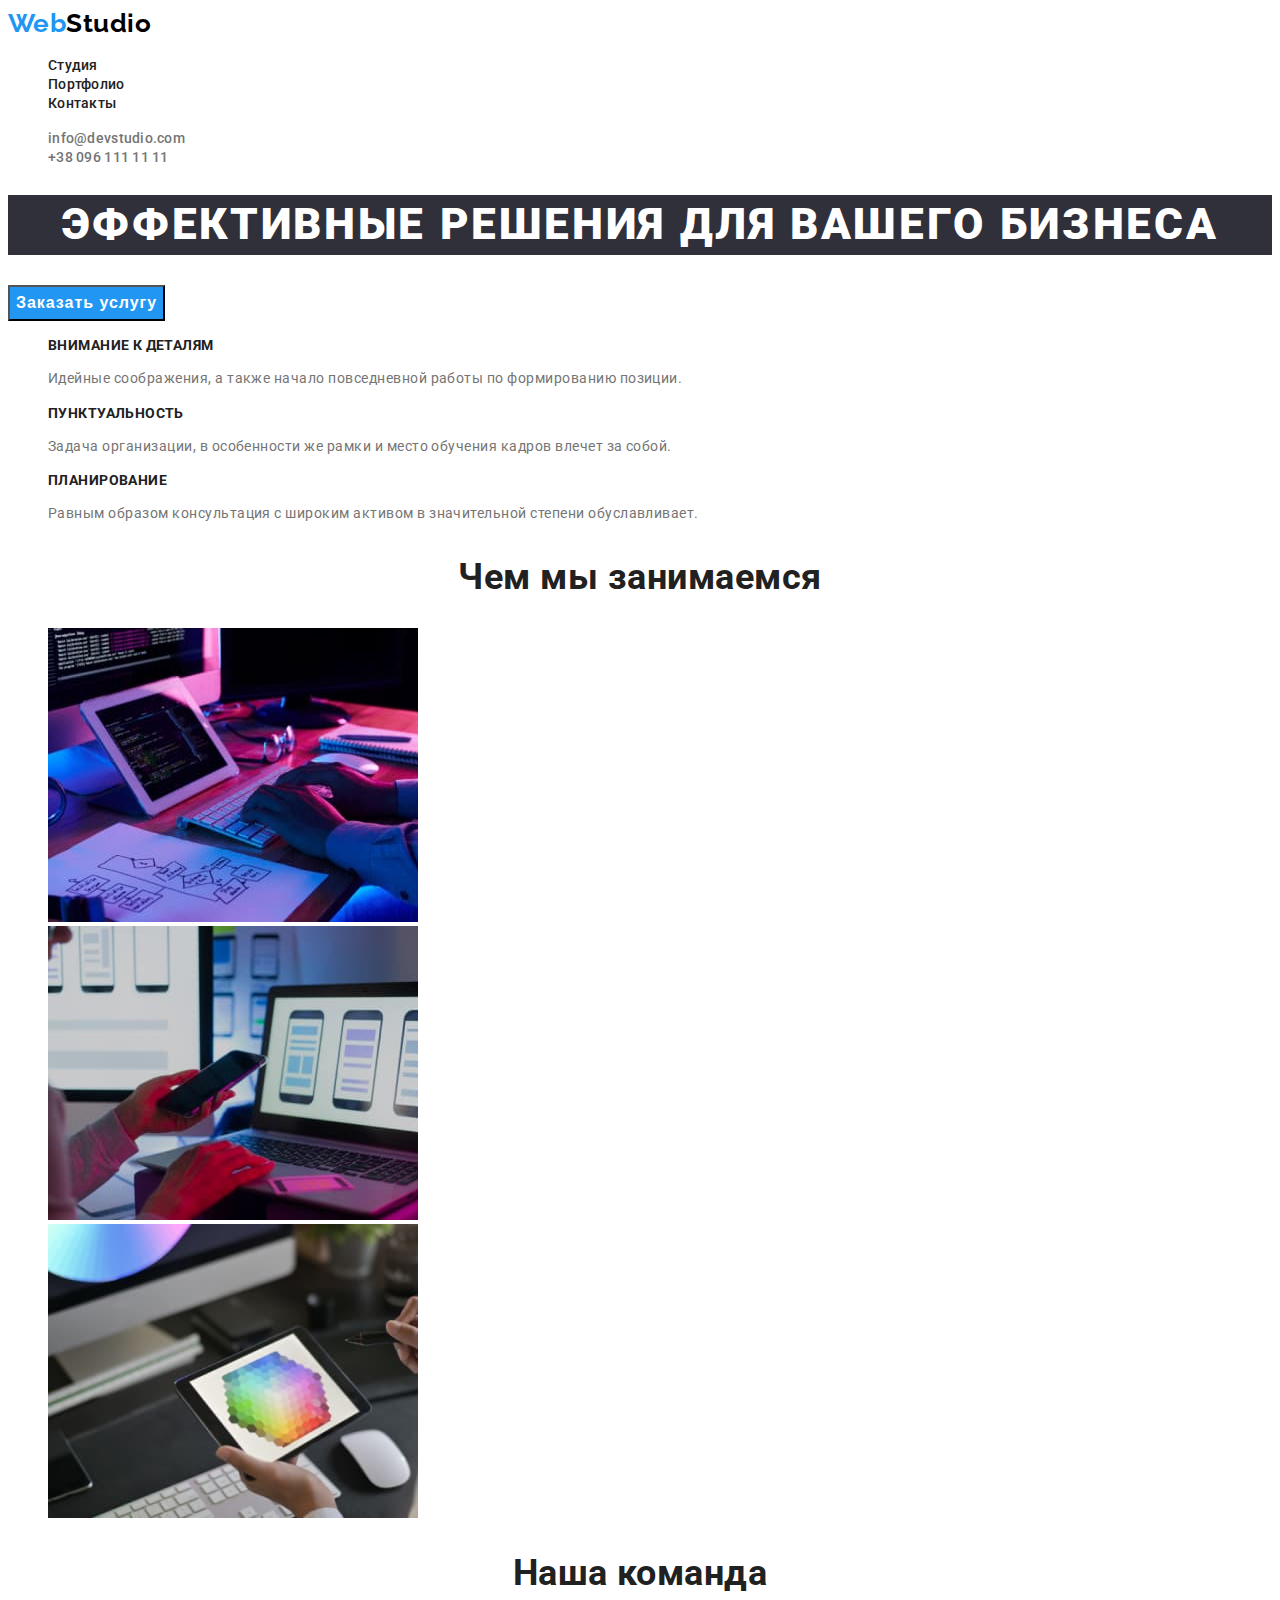
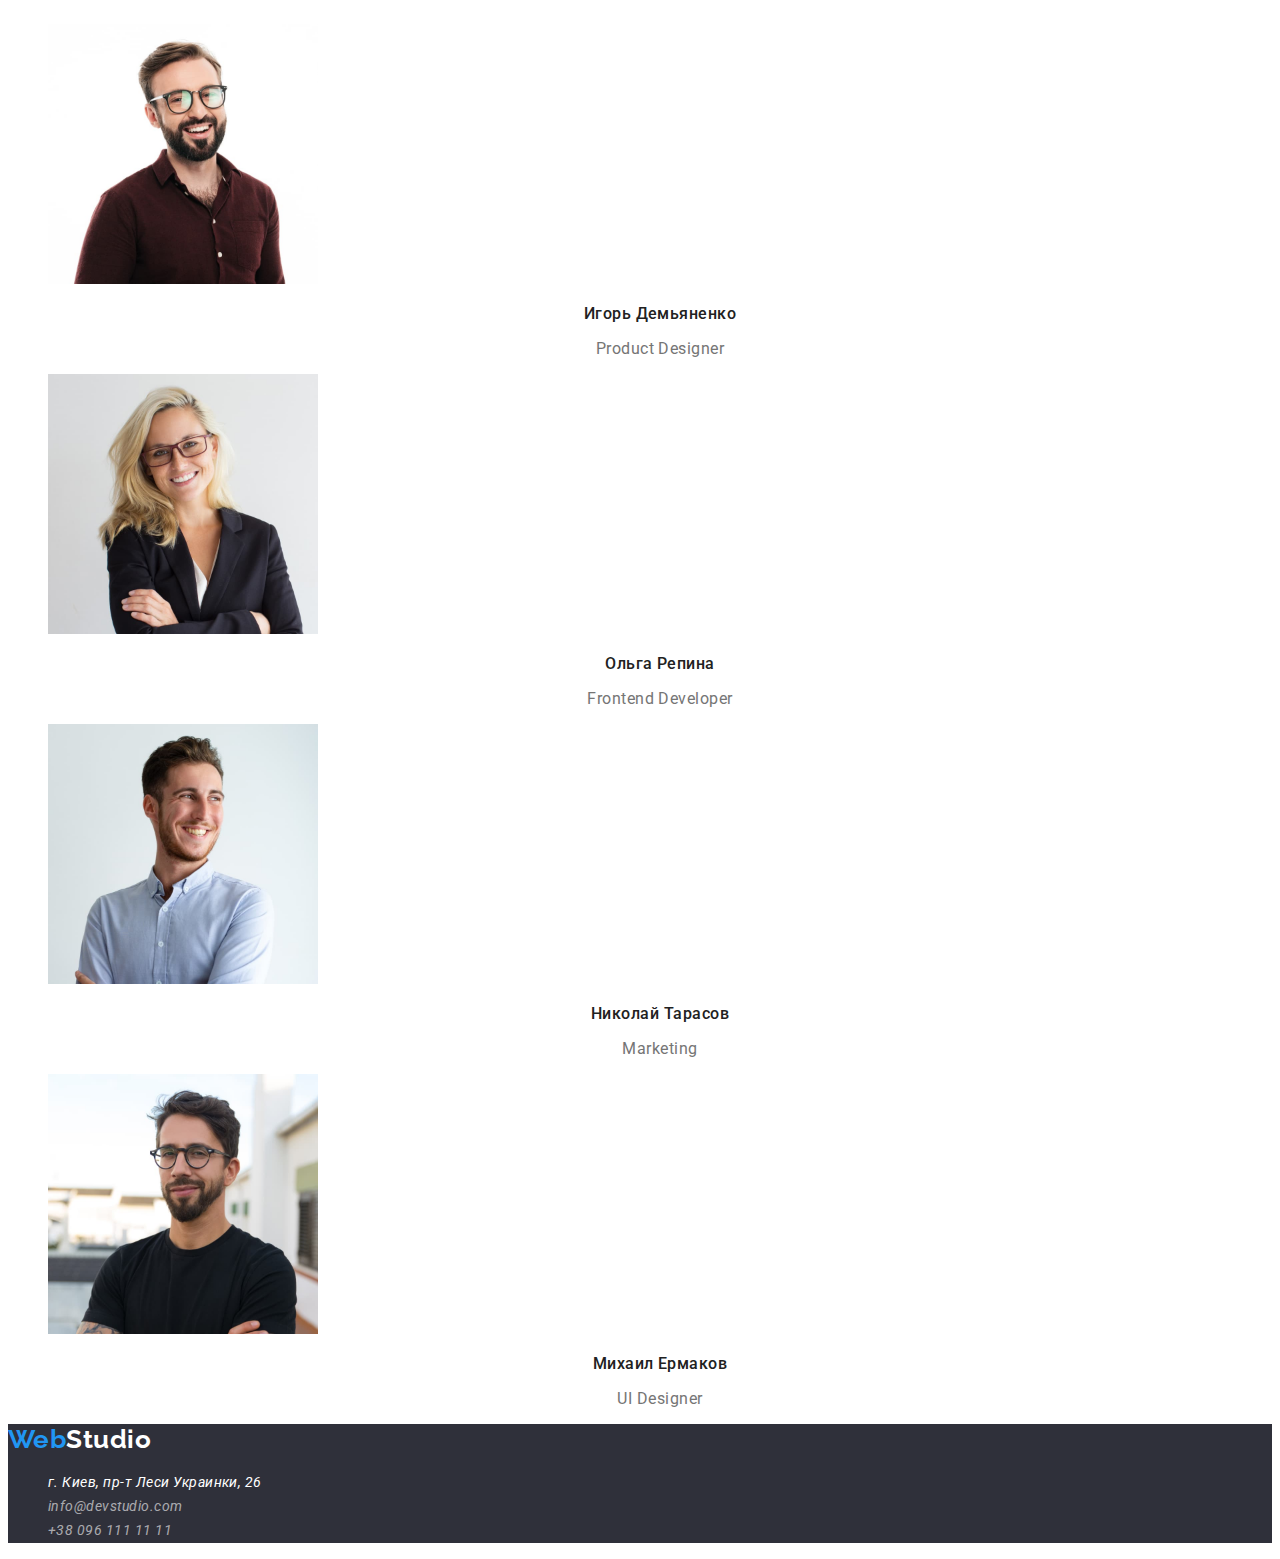
==== index.html @ e4e3c655 "добавляет страницу портфолио и css" ====
<!DOCTYPE html>
<html lang="ru">
  <head>
    <meta charset="UTF-8" />
    <meta http-equiv="X-UA-Compatible" content="IE=edge" />
    <meta name="viewport" content="width=device-width, initial-scale=1.0" />
    <title>Document</title>
    <link rel="preconnect" href="https://fonts.googleapis.com" />
    <link rel="preconnect" href="https://fonts.gstatic.com" crossorigin />
    <link
      href="https://fonts.googleapis.com/css2?family=Raleway:wght@700&family=Roboto:wght@400;500;700;900&display=swap"
      rel="stylesheet"
    />
    <link rel="stylesheet" href="./css/style.css" />
  </head>

  <body>
    <header>
      <div class="container">
        <a class="link logo" href="./index.html"
          >Web<span class="logo-color-black">Studio</span>
        </a>
        <nav class="nav">
          <ul class="links">
            <li class="list">
              <a class="header-link link" href="./index.html">Студия</a>
            </li>
            <li class="list">
              <a class="header-link link" href="./portfolio.html">Портфолио</a>
            </li>
            <li class="list">
              <a class="header-link link" href="#">Контакты</a>
            </li>
          </ul>
        </nav>
        <ul class="contacts">
          <li class="list">
            <a class="link link-contacts" href="mailto:info@devstudio.com">info@devstudio.com</a>
          </li>
          <li class="list">
            <a class="link link-contacts" href="tel:+380961111111">+38 096 111 11 11</a>
          </li>
        </ul>
      </div>
    </header>
    <main>
      <section class="hero">
        <div>
          <h1 class="hero-title">Эффективные решения для вашего бизнеса</h1>
          <button type="button" class="hero-btn">Заказать услугу</button>
        </div>
        <h2 class="hidden-title">Преимущества</h2>
        <div class="container">
          <ul class="hero-list">
            <li class="list hero-item">
              <h3 class="benefits-title">Внимание к деталям</h3>
              <p class="benefits-text">
                Идейные соображения, а также начало повседневной работы по
                формированию позиции.
              </p>
            </li>
            <li class="list hero-item">
              <h3 class="benefits-title">Пунктуальность</h3>
              <p class="benefits-text">
                Задача организации, в особенности же рамки и место обучения
                кадров влечет за собой.
              </p>
            </li>
            <li class="list hero-item">
              <h3 class="benefits-title">Планирование</h3>
              <p class="benefits-text">
                Равным образом консультация с широким активом в значительной
                степени обуславливает.
              </p>
            </li>
          </ul>
        </div>
      </section>
      <section class="business">
        <h2 class="business-title title">Чем мы занимаемся</h2>
        <ul>
          <li  class="list">
            <img
              src="./images/box-1.jpg"
              alt="Печатает на клавиатуре"
              width="370"
              height="294"
            />
          </li>
          <li  class="list">
            <img
              src="./images/box-2.jpg"
              alt="Макеты мобильных версий"
              width="370"
              height="294"
            />
          </li>
          <li  class="list">
            <img
              src="./images/box-3.jpg"
              alt="Подбор цвета"
              width="370"
              height="294"
            />
          </li>
        </ul>
      </section>
      <section class="team">
        <h2 class="team-title title">Наша команда</h2>
        <div class="container">
          <ul>
            <li class="cart list">
              <img
                class="cart-img"
                src="./images/member-1.jpg"
                alt="член команды 1"
                width="270"
                height="260"
              />
              <div class="cart-info">
                <h3 class="cart-title">Игорь Демьяненко</h3>
                <p lang="en" class="cart-text">Product Designer</p>
              </div>
            </li>
            <li class="cart list">
              <img
                class="cart-img"
                src="./images/member-2.jpg"
                alt="член команды 2"
                width="270"
                height="260"
              />
              <div class="cart-info">
                <h3 class="cart-title">Ольга Репина</h3>
                <p lang="en" class="cart-text">Frontend Developer</p>
              </div>
            </li>
            <li class="cart list">
              <img
                class="cart-img"
                src="./images/member-3.jpg"
                alt="член команды 3"
                width="270"
                height="260"
              />
              <div class="cart-info">
                <h3 class="cart-title">Николай Тарасов</h3>
                <p lang="en" class="cart-text">Marketing</p>
              </div>
            </li>
            <li class="cart list">
              <img
                class="cart-img"
                src="./images/member-4.jpg"
                alt="член команды 4"
                width="270"
                height="260"
              />
              <div class="cart-info">
                <h3 class="cart-title">Михаил Ермаков</h3>
                <p lang="en" class="cart-text">UI Designer</p>
              </div>
            </li>
          </ul>
        </div>
      </section>
    </main>
    <footer class="footer">
      <div class="container">
        <div>
          <a class="link logo" href="./index.html"
            >Web<span class="logo-color-white">Studio</span></a
          >
          <address>
            <ul>
              <li  class="list">
                <a class="link link-address" href="">г. Киев, пр-т Леси Украинки, 26</a>
              </li>
              <li  class="list">
                <a class="link link-footer-contacts" href="mailto:info@devstudio.com"
                  >info@devstudio.com</a
                >
              </li>
              <li  class="list">
                <a class="link link-footer-contacts" href="tel:+380961111111">+38 096 111 11 11</a>
              </li>
            </ul>
          </address>
        </div>
      </div>
    </footer>
  </body>
</html>
---- css/style.css ----
:root {
  --title-color: #212121;
  --text-color: #757575;
  --accent-color: #2196f3;
}

body {
  font-family: "Roboto", sans-serif;
  letter-spacing: 0.03em;
}

.link {
  text-decoration: none;
}

.list {
  list-style: none;
}

.hidden-title {
  display: none;
}

.logo {
  font-family: "Raleway", sans-serif;
  font-weight: 700;
  font-size: 26px;
  line-height: 1.19;
  color: var(--accent-color);
}

.logo-color-black {
  color: #000000;
}

.header-link {
  font-weight: 500;
  font-size: 14px;
  line-height: 1.14;
  letter-spacing: 0.02em;
  color: #212121;
}
.header-link:hover,
.header-link:focus {
  color: var(--accent-color);
}

.link-contacts {
  font-weight: 500;
  font-size: 14px;
  line-height: 1.14;
  letter-spacing: 0.02em;
  color: #757575;
}
.link-contacts:hover,
.link-contacts:focus {
  color: var(--accent-color);
}

.hero-title {
  font-weight: 900;
  font-size: 44px;
  line-height: 1.36;
  text-align: center;
  letter-spacing: 0.06em;
  text-transform: uppercase;
  color: #ffffff;
  background-color: #2f303a;
}

.hero-btn {
  font-weight: 700;
  font-size: 16px;
  line-height: 1.87;
  display: flex;
  align-items: center;
  text-align: center;
  letter-spacing: 0.06em;
  color: #ffffff;
  background-color: var(--accent-color);
}

.benefits-title {
  font-weight: 700;
  font-size: 14px;
  line-height: 16px;
  letter-spacing: 0.03em;
  text-transform: uppercase;

  color: #212121;
}

.benefits-text {
  font-weight: 400;
  font-size: 14px;
  line-height: 1.71;
  color: var(--text-color);
}

.title {
  font-weight: 700;
  font-size: 36px;
  line-height: 1.17;
  text-align: center;
  color: var(--title-color);
}

.cart-title {
  font-weight: 500;
  font-size: 16px;
  line-height: 1.19;
  text-align: center;
  color: var(--title-color);
}

.cart-text {
  font-weight: 400;
  font-size: 16px;
  line-height: 1.19;
  text-align: center;
  color: var(--text-color);
}

/*portfolio*/
.portfolio-btn {
  font-weight: 500;
  font-size: 16px;
  line-height: 1.62;
  text-align: center;
  color: --title-color
  background: #f5f4fa;
  border-radius: 4px;
}

.portfolio-title {
  font-weight: 700;
  font-size: 18px;
  line-height: 2;
  letter-spacing: 0.06em;
  color: var(--title-color);
}

.portfolio-text {
  font-weight: 400;
  font-size: 16px;
  line-height: 1.87;
  color: var(--text-color);
}

/*footer*/


.footer {
  background-color: #2f303a;
}

.logo-color-white {
  color: #ffffff;
}


.link-address {
  font-size: 14px;
  line-height: 1.71;
  color: #ffffff;
}

.link-footer-contacts {
  font-size: 14px;
  line-height: 1.71;
  color: rgba(255, 255, 255, 0.6);
}
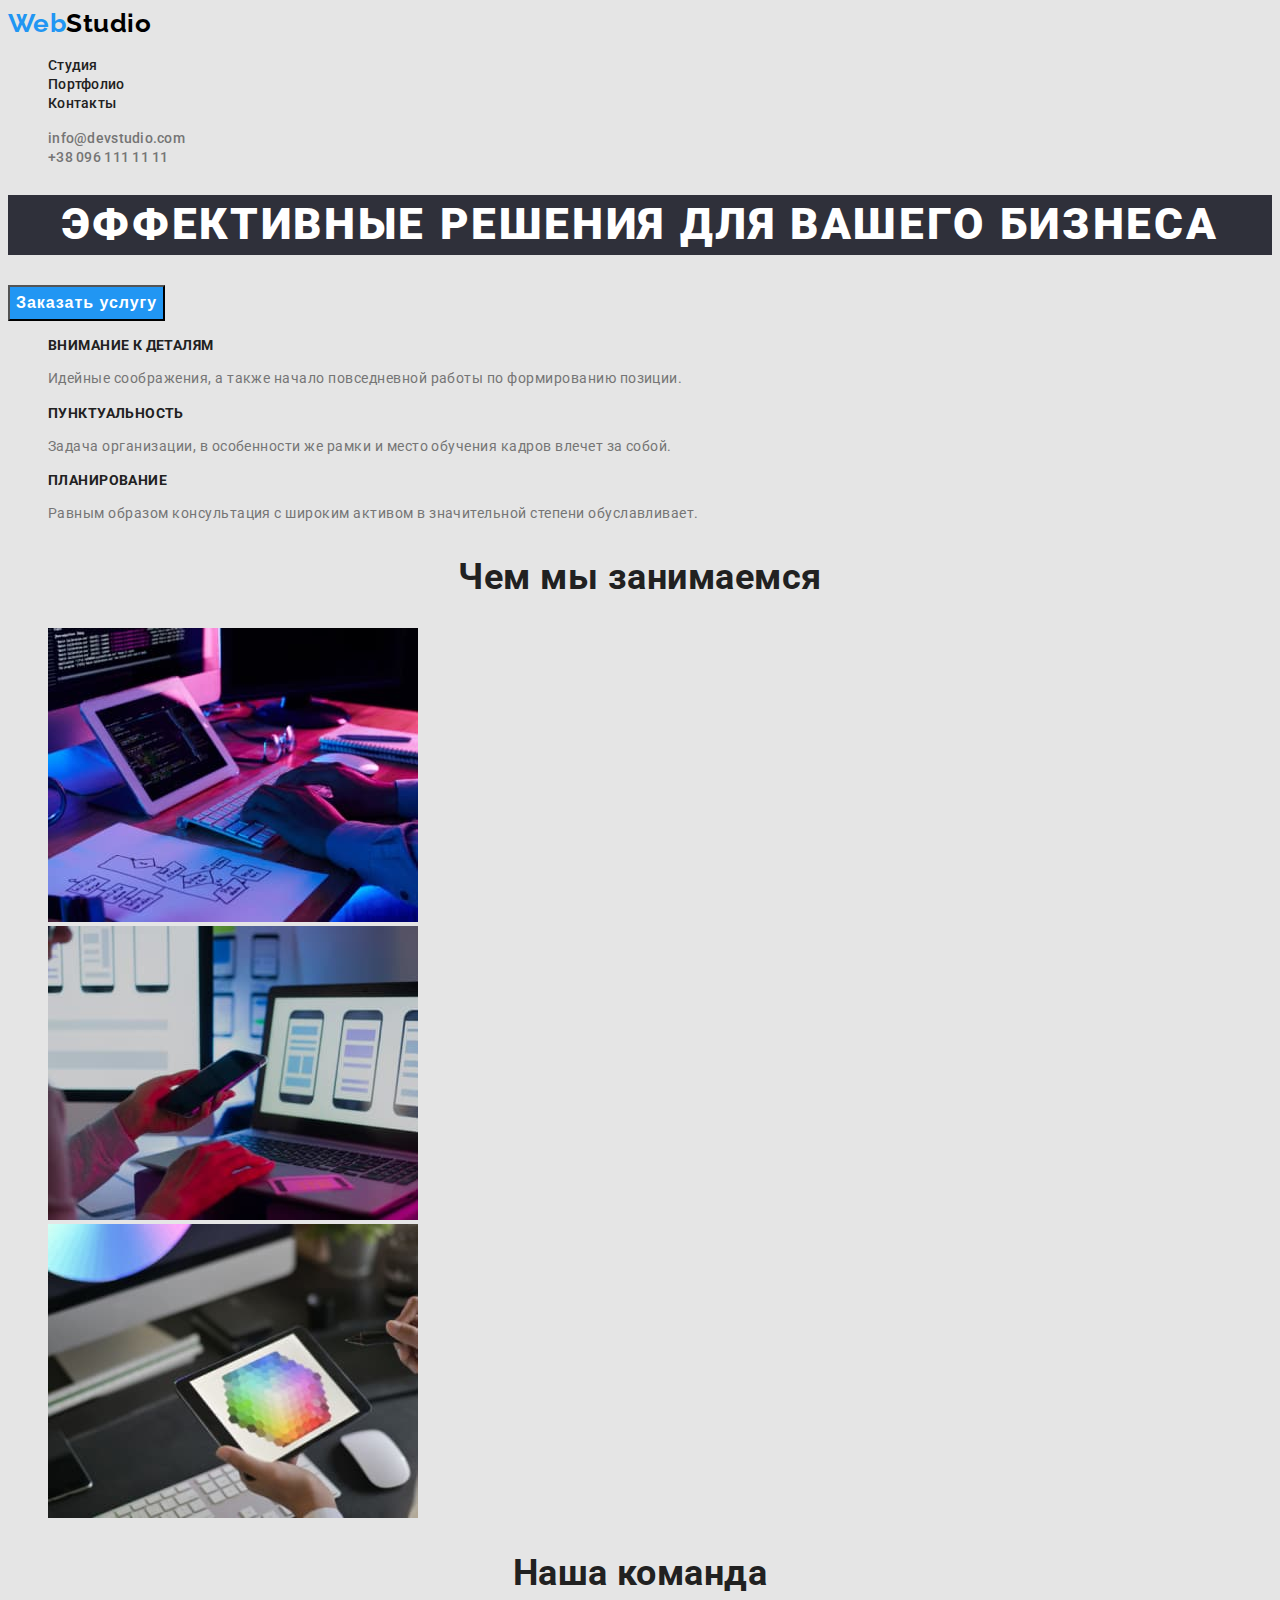
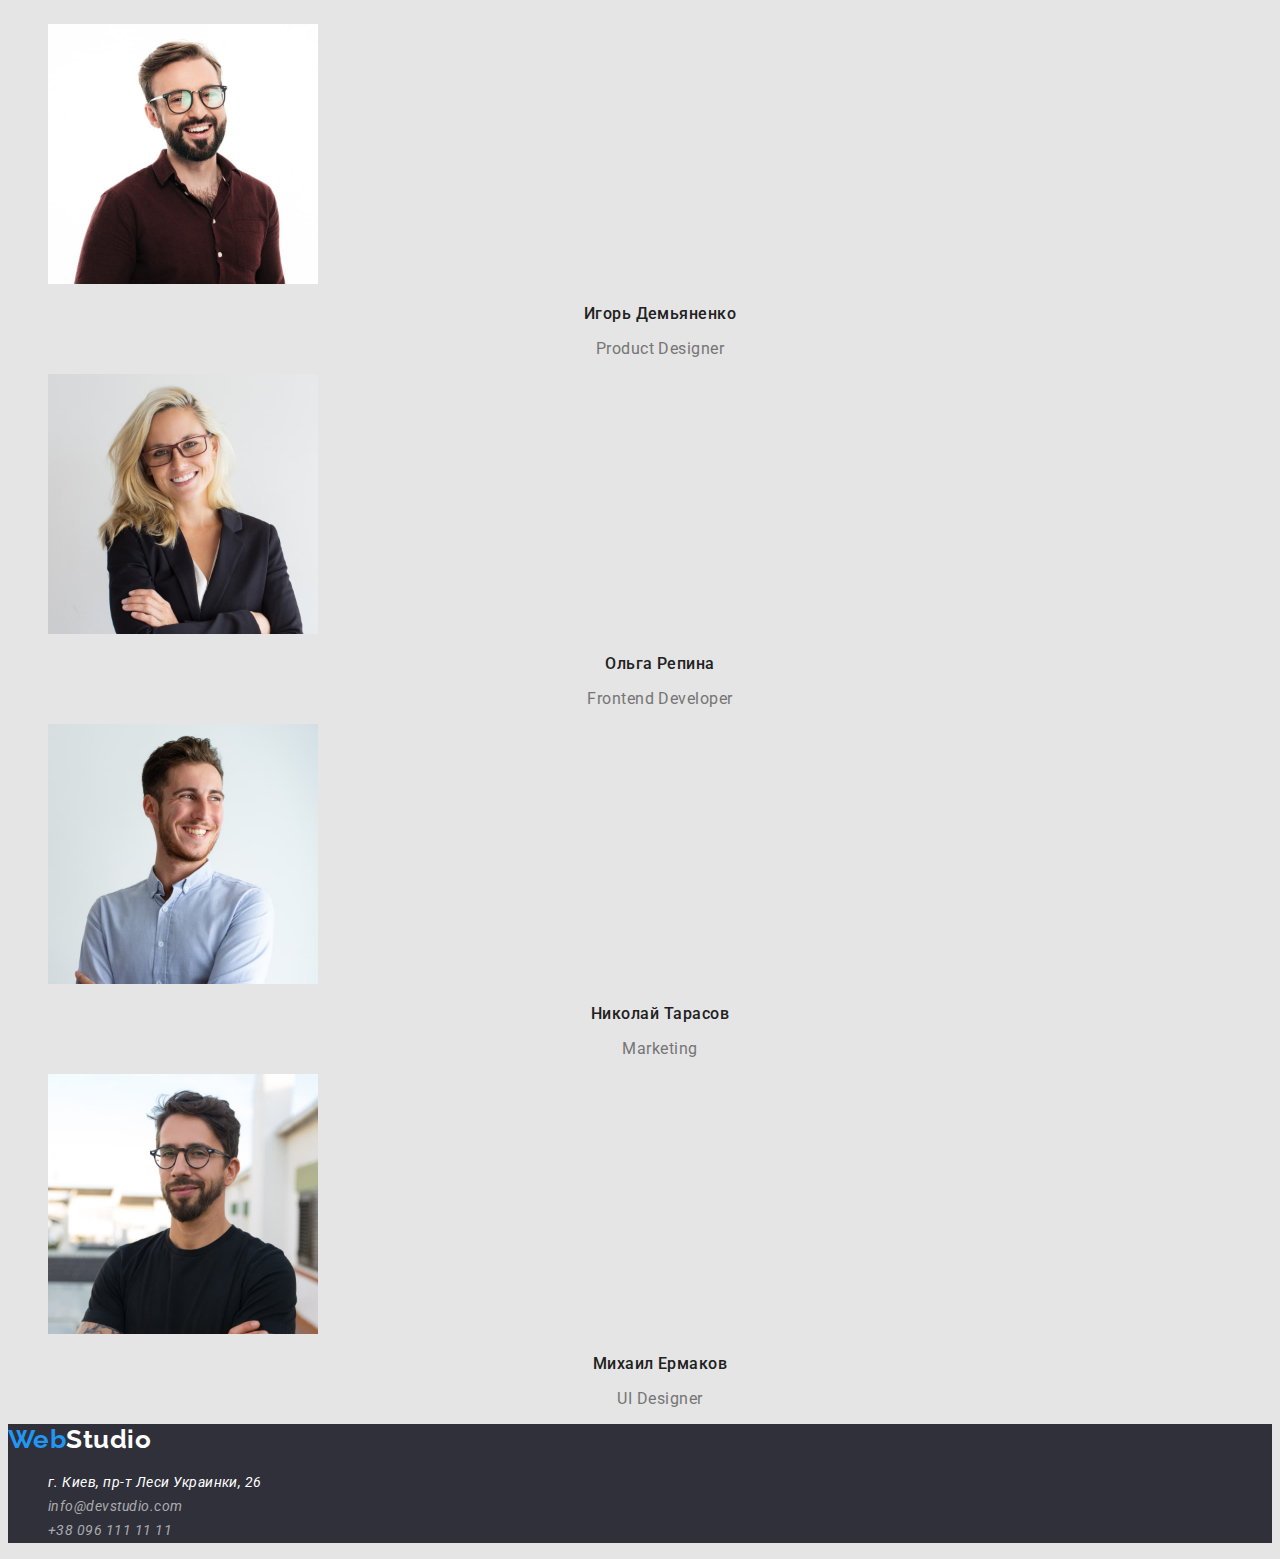
==== commit 9db6ed54: "добавляет оформление кнопкам" ====
--- a/index.html
+++ b/index.html
@@ -47,7 +47,7 @@
       <section class="hero">
         <div>
           <h1 class="hero-title">Эффективные решения для вашего бизнеса</h1>
-          <button type="button" class="hero-btn">Заказать услугу</button>
+          <button type="button" class="hero-btn btn">Заказать услугу</button>
         </div>
         <h2 class="hidden-title">Преимущества</h2>
         <div class="container">
--- a/css/style.css
+++ b/css/style.css
@@ -7,6 +7,7 @@
 body {
   font-family: "Roboto", sans-serif;
   letter-spacing: 0.03em;
+  background: #e5e5e5;
 }
 
 .link {
@@ -27,6 +28,10 @@
   font-size: 26px;
   line-height: 1.19;
   color: var(--accent-color);
+}
+
+.btn {
+  cursor: pointer;
 }
 
 .logo-color-black {
@@ -127,9 +132,13 @@
   font-size: 16px;
   line-height: 1.62;
   text-align: center;
-  color: --title-color
-  background: #f5f4fa;
+  color: --title-color background-color #f5f4fa;
   border-radius: 4px;
+}
+.portfolio-btn:hover,
+.portfolio-btn:focus {
+  background-color: var(--accent-color);
+  color: #ffffff;
 }
 
 .portfolio-title {
@@ -149,7 +158,6 @@
 
 /*footer*/
 
-
 .footer {
   background-color: #2f303a;
 }
@@ -157,7 +165,6 @@
 .logo-color-white {
   color: #ffffff;
 }
-
 
 .link-address {
   font-size: 14px;
